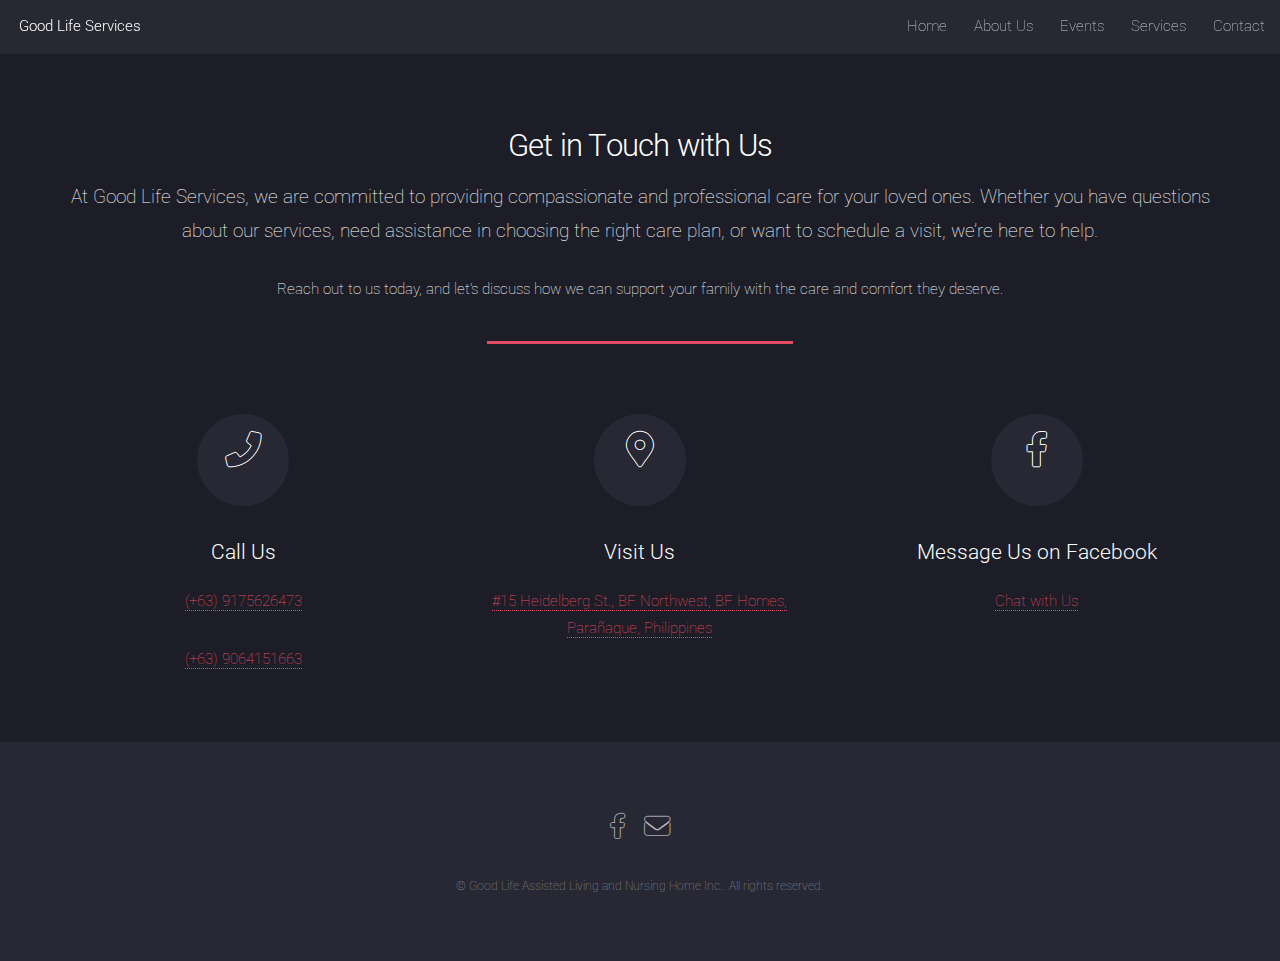
==== contact-us.html @ 555881f6 "Add files via upload" ====
<!DOCTYPE HTML>

<html>
	<head>
		<title>Good Life Services</title>
		<meta charset="utf-8" />
		<meta name="viewport" content="width=device-width, initial-scale=1, user-scalable=no" />
		<link rel="stylesheet" href="assets/css/main.css" />
		<noscript><link rel="stylesheet" href="assets/css/noscript.css" /></noscript>
	</head>
	<body class="is-preload">
		<div id="page-wrapper">

			<!-- Header -->
				<header id="header">
					<h1 id="logo"><a href="index.html">Good Life Services</a></h1>
					<nav id="nav">
						<ul>
							<li><a href="index.html">Home</a></li>
							<li><a href="about-us.html">About Us</a></li>
							<li><a href="events.html">Events</a></li>
							<li><a href="services.html">Services</a></li>
							<li><a href="contact-us.html">Contact</a></li>
						</ul>
					</nav>
				</header>

			<!-- Main -->
				<div id="main" class="wrapper style1">
					<div class="container">
						<header class="major">
							<h2>Get in Touch with Us</h2>
							<p>At Good Life Services, we are committed to providing compassionate and professional care for your loved ones. 
								Whether you have questions about our services, need assistance in choosing the right care plan, or want to schedule a visit, we’re here to help.</p>
							<p>Reach out to us today, and let’s discuss how we can support your family with the care and comfort they deserve.</p>
						</header>

						<!-- Content -->
						<div class="box alt">
							<div class="row gtr-uniform" style="text-align: center;">
								<section class="col-4 col-6-medium col-12-xsmall">
									<span class="icon solid alt major fa-phone"></span>
									<h3>Call Us</h3>
									<p><a href="tel:+639175626473">(+63) 9175626473</a></p>
									<p><a href="tel:+639064151663">(+63) 9064151663</a></p>
								</section>
						
								<section class="col-4 col-6-medium col-12-xsmall">
									<span class="icon solid alt major fa-map-marker-alt"></span>
									<h3>Visit Us</h3>
									<p>
										<a href="https://www.google.com/maps/place/15+Heidelberg,+Parañaque,+Metro+Manila/@14.4582154,121.0023064,19.75z/data=!4m6!3m5!1s0x3397ce13c557c933:0xd1080f5c8e64e7ed!8m2!3d14.4581882!4d121.0026833!16s%2Fg%2F11g18zyq3r?entry=ttu&g_ep=EgoyMDI1MDIyNC4wIKXMDSoJLDEwMjExNDUzSAFQAw%3D%3D" target="_blank">
											#15 Heidelberg St., BF Northwest, BF Homes, Parañaque, Philippines
										</a>
									</p>
								</section>
						
								<section class="col-4 col-6-medium col-12-xsmall">
									<span class="icon brands alt major fa-facebook-f"></span>
									<h3>Message Us on Facebook</h3>
									<p><a href="https://m.me/goodlife.ehc" target="_blank">Chat with Us</a></p>
								</section>
							</div>
						</div>

					</div>
				</div>		

			<!-- Footer -->
				<footer id="footer">
					<ul class="icons">
						<li><a href="https://web.facebook.com/goodlife.ehc" target="_blank" class="icon brands alt fa-facebook-f">
							<span class="label">Facebook</span>
						</a></li>
						<li><a href="mailto:goodlife.ehc@gmail.com" class="icon solid alt fa-envelope">
							<span class="label">Email</span>
						</a></li>
					</ul>
					<ul class="copyright">
						<li>&copy; Good Life Assisted Living and Nursing Home Inc.. All rights reserved.</li>
					</ul>
				</footer>

		</div>

		<!-- Scripts -->
			<script src="assets/js/jquery.min.js"></script>
			<script src="assets/js/jquery.scrolly.min.js"></script>
			<script src="assets/js/jquery.dropotron.min.js"></script>
			<script src="assets/js/jquery.scrollex.min.js"></script>
			<script src="assets/js/browser.min.js"></script>
			<script src="assets/js/breakpoints.min.js"></script>
			<script src="assets/js/util.js"></script>
			<script src="assets/js/main.js"></script>

	</body>
</html>
---- assets/css/main.css ----
@import url("fontawesome-all.min.css");
@import url("https://fonts.googleapis.com/css?family=Roboto:100,300,100italic,300italic");

html, body, div, span, applet, object,
iframe, h1, h2, h3, h4, h5, h6, p, blockquote,
pre, a, abbr, acronym, address, big, cite,
code, del, dfn, em, img, ins, kbd, q, s, samp,
small, strike, strong, sub, sup, tt, var, b,
u, i, center, dl, dt, dd, ol, ul, li, fieldset,
form, label, legend, table, caption, tbody,
tfoot, thead, tr, th, td, article, aside,
canvas, details, embed, figure, figcaption,
footer, header, hgroup, menu, nav, output, ruby,
section, summary, time, mark, audio, video {
	margin: 0;
	padding: 0;
	border: 0;
	font-size: 100%;
	font: inherit;
	vertical-align: baseline;}

article, aside, details, figcaption, figure,
footer, header, hgroup, menu, nav, section {
	display: block;}

body {
	line-height: 1;
}

ol, ul {
	list-style: none;
}

blockquote, q {
	quotes: none;
}

	blockquote:before, blockquote:after, q:before, q:after {
		content: '';
		content: none;
	}

table {
	border-collapse: collapse;
	border-spacing: 0;
}

body {
	-webkit-text-size-adjust: none;
}

mark {
	background-color: transparent;
	color: inherit;
}

input::-moz-focus-inner {
	border: 0;
	padding: 0;
}

input, select, textarea {
	-moz-appearance: none;
	-webkit-appearance: none;
	-ms-appearance: none;
	appearance: none;
}

/* Basic */

	html {
		box-sizing: border-box;
	}

	*, *:before, *:after {
		box-sizing: inherit;
	}

	html, body {
		background: #1c1d26;
	}

	body.is-preload *, body.is-preload *:before, body.is-preload *:after {
		-moz-animation: none !important;
		-webkit-animation: none !important;
		-ms-animation: none !important;
		animation: none !important;
		-moz-transition: none !important;
		-webkit-transition: none !important;
		-ms-transition: none !important;
		transition: none !important;
	}

	body, input, select, textarea {
		color: rgba(255, 255, 255, 0.75);
		font-family: "Roboto", Helvetica, sans-serif;
		font-size: 15pt;
		font-weight: 100;
		line-height: 1.75em;
	}

	a {
		-moz-transition: border-color 0.2s ease-in-out, color 0.2s ease-in-out;
		-webkit-transition: border-color 0.2s ease-in-out, color 0.2s ease-in-out;
		-ms-transition: border-color 0.2s ease-in-out, color 0.2s ease-in-out;
		transition: border-color 0.2s ease-in-out, color 0.2s ease-in-out;
		border-bottom: dotted 1px;
		color: #e44c65;
		text-decoration: none;
	}

		a:hover {
			color: #e44c65 !important;
			border-bottom-color: transparent;
		}

	strong, b {
		color: #ffffff;
		font-weight: 300;
	}

	em, i {
		font-style: italic;
	}

	p {
		margin: 0 0 2em 0;
	}

	h1, h2, h3, h4, h5, h6 {
		color: #ffffff;
		font-weight: 300;
		line-height: 1em;
		margin: 0 0 1em 0;
	}

		h1 a, h2 a, h3 a, h4 a, h5 a, h6 a {
			color: inherit;
			border: 0;
		}

	h2 {
		font-size: 2em;
		line-height: 1.5em;
		letter-spacing: -0.025em;
	}

	h3 {
		font-size: 1.35em;
		line-height: 1.5em;
	}

	h4 {
		font-size: 1.1em;
		line-height: 1.5em;
	}

	h5 {
		font-size: 0.9em;
		line-height: 1.5em;
	}

	h6 {
		font-size: 0.7em;
		line-height: 1.5em;
	}

	sub {
		font-size: 0.8em;
		position: relative;
		top: 0.5em;
	}

	sup {
		font-size: 0.8em;
		position: relative;
		top: -0.5em;
	}

	hr {
		border: 0;
		border-bottom: solid 1px rgba(255, 255, 255, 0.3);
		margin: 3em 0;
	}

		hr.major {
			margin: 4em 0;
		}

	blockquote {
		border-left: solid 4px rgba(255, 255, 255, 0.3);
		font-style: italic;
		margin: 0 0 2em 0;
		padding: 0.5em 0 0.5em 2em;
	}

	code {
		background: rgba(255, 255, 255, 0.075);
		border-radius: 4px;
		font-family: "Courier New", monospace;
		font-size: 0.9em;
		margin: 0 0.25em;
		padding: 0.25em 0.65em;
	}

	pre {
		-webkit-overflow-scrolling: touch;
		font-family: "Courier New", monospace;
		font-size: 0.9em;
		margin: 0 0 2em 0;
	}

		pre code {
			display: block;
			line-height: 1.75em;
			padding: 1em 1.5em;
			overflow-x: auto;
		}

	.align-left {
		text-align: left;
	}

	.align-center {
		text-align: center;
	}

	.align-right {
		text-align: right;
	}

/* Loader */

	@-moz-keyframes spinner-show {
		0% {
			opacity: 0;
		}

		100% {
			opacity: 1;
		}
	}

	@-webkit-keyframes spinner-show {
		0% {
			opacity: 0;
		}

		100% {
			opacity: 1;
		}
	}

	@-ms-keyframes spinner-show {
		0% {
			opacity: 0;
		}

		100% {
			opacity: 1;
		}
	}

	@keyframes spinner-show {
		0% {
			opacity: 0;
		}

		100% {
			opacity: 1;
		}
	}

	@-moz-keyframes spinner-hide {
		0% {
			color: rgba(255, 255, 255, 0.15);
			z-index: 100001;
			-moz-transform: scale(1) rotate(0deg);
			-webkit-transform: scale(1) rotate(0deg);
			-ms-transform: scale(1) rotate(0deg);
			transform: scale(1) rotate(0deg);
		}

		99% {
			color: #1c1d26;
			z-index: 100001;
			-moz-transform: scale(0.5) rotate(360deg);
			-webkit-transform: scale(0.5) rotate(360deg);
			-ms-transform: scale(0.5) rotate(360deg);
			transform: scale(0.5) rotate(360deg);
		}

		100% {
			color: #1c1d26;
			z-index: -1;
			-moz-transform: scale(0.5) rotate(360deg);
			-webkit-transform: scale(0.5) rotate(360deg);
			-ms-transform: scale(0.5) rotate(360deg);
			transform: scale(0.5) rotate(360deg);
		}
	}

	@-webkit-keyframes spinner-hide {
		0% {
			color: rgba(255, 255, 255, 0.15);
			z-index: 100001;
			-moz-transform: scale(1) rotate(0deg);
			-webkit-transform: scale(1) rotate(0deg);
			-ms-transform: scale(1) rotate(0deg);
			transform: scale(1) rotate(0deg);
		}

		99% {
			color: #1c1d26;
			z-index: 100001;
			-moz-transform: scale(0.5) rotate(360deg);
			-webkit-transform: scale(0.5) rotate(360deg);
			-ms-transform: scale(0.5) rotate(360deg);
			transform: scale(0.5) rotate(360deg);
		}

		100% {
			color: #1c1d26;
			z-index: -1;
			-moz-transform: scale(0.5) rotate(360deg);
			-webkit-transform: scale(0.5) rotate(360deg);
			-ms-transform: scale(0.5) rotate(360deg);
			transform: scale(0.5) rotate(360deg);
		}
	}

	@-ms-keyframes spinner-hide {
		0% {
			color: rgba(255, 255, 255, 0.15);
			z-index: 100001;
			-moz-transform: scale(1) rotate(0deg);
			-webkit-transform: scale(1) rotate(0deg);
			-ms-transform: scale(1) rotate(0deg);
			transform: scale(1) rotate(0deg);
		}

		99% {
			color: #1c1d26;
			z-index: 100001;
			-moz-transform: scale(0.5) rotate(360deg);
			-webkit-transform: scale(0.5) rotate(360deg);
			-ms-transform: scale(0.5) rotate(360deg);
			transform: scale(0.5) rotate(360deg);
		}

		100% {
			color: #1c1d26;
			z-index: -1;
			-moz-transform: scale(0.5) rotate(360deg);
			-webkit-transform: scale(0.5) rotate(360deg);
			-ms-transform: scale(0.5) rotate(360deg);
			transform: scale(0.5) rotate(360deg);
		}
	}

	@keyframes spinner-hide {
		0% {
			color: rgba(255, 255, 255, 0.15);
			z-index: 100001;
			-moz-transform: scale(1) rotate(0deg);
			-webkit-transform: scale(1) rotate(0deg);
			-ms-transform: scale(1) rotate(0deg);
			transform: scale(1) rotate(0deg);
		}

		99% {
			color: #1c1d26;
			z-index: 100001;
			-moz-transform: scale(0.5) rotate(360deg);
			-webkit-transform: scale(0.5) rotate(360deg);
			-ms-transform: scale(0.5) rotate(360deg);
			transform: scale(0.5) rotate(360deg);
		}

		100% {
			color: #1c1d26;
			z-index: -1;
			-moz-transform: scale(0.5) rotate(360deg);
			-webkit-transform: scale(0.5) rotate(360deg);
			-ms-transform: scale(0.5) rotate(360deg);
			transform: scale(0.5) rotate(360deg);
		}
	}

	@-moz-keyframes spinner-rotate {
		0% {
			-moz-transform: scale(1) rotate(0deg);
			-webkit-transform: scale(1) rotate(0deg);
			-ms-transform: scale(1) rotate(0deg);
			transform: scale(1) rotate(0deg);
		}

		100% {
			-moz-transform: scale(1) rotate(360deg);
			-webkit-transform: scale(1) rotate(360deg);
			-ms-transform: scale(1) rotate(360deg);
			transform: scale(1) rotate(360deg);
		}
	}

	@-webkit-keyframes spinner-rotate {
		0% {
			-moz-transform: scale(1) rotate(0deg);
			-webkit-transform: scale(1) rotate(0deg);
			-ms-transform: scale(1) rotate(0deg);
			transform: scale(1) rotate(0deg);
		}

		100% {
			-moz-transform: scale(1) rotate(360deg);
			-webkit-transform: scale(1) rotate(360deg);
			-ms-transform: scale(1) rotate(360deg);
			transform: scale(1) rotate(360deg);
		}
	}

	@-ms-keyframes spinner-rotate {
		0% {
			-moz-transform: scale(1) rotate(0deg);
			-webkit-transform: scale(1) rotate(0deg);
			-ms-transform: scale(1) rotate(0deg);
			transform: scale(1) rotate(0deg);
		}

		100% {
			-moz-transform: scale(1) rotate(360deg);
			-webkit-transform: scale(1) rotate(360deg);
			-ms-transform: scale(1) rotate(360deg);
			transform: scale(1) rotate(360deg);
		}
	}

	@keyframes spinner-rotate {
		0% {
			-moz-transform: scale(1) rotate(0deg);
			-webkit-transform: scale(1) rotate(0deg);
			-ms-transform: scale(1) rotate(0deg);
			transform: scale(1) rotate(0deg);
		}

		100% {
			-moz-transform: scale(1) rotate(360deg);
			-webkit-transform: scale(1) rotate(360deg);
			-ms-transform: scale(1) rotate(360deg);
			transform: scale(1) rotate(360deg);
		}
	}

	@-moz-keyframes overlay-hide {
		0% {
			opacity: 1;
			z-index: 100000;
		}

		15% {
			opacity: 1;
			z-index: 100000;
		}

		99% {
			opacity: 0;
			z-index: 100000;
		}

		100% {
			opacity: 0;
			z-index: -1;
		}
	}

	@-webkit-keyframes overlay-hide {
		0% {
			opacity: 1;
			z-index: 100000;
		}

		15% {
			opacity: 1;
			z-index: 100000;
		}

		99% {
			opacity: 0;
			z-index: 100000;
		}

		100% {
			opacity: 0;
			z-index: -1;
		}
	}

	@-ms-keyframes overlay-hide {
		0% {
			opacity: 1;
			z-index: 100000;
		}

		15% {
			opacity: 1;
			z-index: 100000;
		}

		99% {
			opacity: 0;
			z-index: 100000;
		}

		100% {
			opacity: 0;
			z-index: -1;
		}
	}

	@keyframes overlay-hide {
		0% {
			opacity: 1;
			z-index: 100000;
		}

		15% {
			opacity: 1;
			z-index: 100000;
		}

		99% {
			opacity: 0;
			z-index: 100000;
		}

		100% {
			opacity: 0;
			z-index: -1;
		}
	}

	body.landing {
		text-decoration: none;
	}

		body.landing:before {
			-moz-osx-font-smoothing: grayscale;
			-webkit-font-smoothing: antialiased;
			display: inline-block;
			font-style: normal;
			font-variant: normal;
			text-rendering: auto;
			line-height: 1;
			text-transform: none !important;
			font-family: 'Font Awesome 5 Free';
			font-weight: 900;
		}

		body.landing:before {
			-moz-animation: spinner-show 1.5s 1 0.25s ease forwards, spinner-hide 0.25s ease-in-out forwards !important;
			-webkit-animation: spinner-show 1.5s 1 0.25s ease forwards, spinner-hide 0.25s ease-in-out forwards !important;
			-ms-animation: spinner-show 1.5s 1 0.25s ease forwards, spinner-hide 0.25s ease-in-out forwards !important;
			animation: spinner-show 1.5s 1 0.25s ease forwards, spinner-hide 0.25s ease-in-out forwards !important;
			-moz-transform-origin: 50% 50%;
			-webkit-transform-origin: 50% 50%;
			-ms-transform-origin: 50% 50%;
			transform-origin: 50% 50%;
			color: rgba(255, 255, 255, 0.15);
			content: '\f1ce';
			cursor: default;
			display: block;
			font-size: 2em;
			height: 2em;
			left: 50%;
			line-height: 2em;
			margin: -1em 0 0 -1em;
			opacity: 0;
			position: fixed;
			text-align: center;
			top: 50%;
			width: 2em;
			z-index: -1;
		}

		body.landing:after {
			-moz-animation: overlay-hide 1.5s ease-in forwards !important;
			-webkit-animation: overlay-hide 1.5s ease-in forwards !important;
			-ms-animation: overlay-hide 1.5s ease-in forwards !important;
			animation: overlay-hide 1.5s ease-in forwards !important;
			background: #1c1d26;
			content: '';
			display: block;
			height: 100%;
			left: 0;
			opacity: 0;
			position: fixed;
			top: 0;
			width: 100%;
			z-index: -1;
		}

		body.landing.is-preload:before {
			-moz-animation: spinner-show 1.5s 1 0.25s ease forwards, spinner-rotate 0.75s infinite linear !important;
			-webkit-animation: spinner-show 1.5s 1 0.25s ease forwards, spinner-rotate 0.75s infinite linear !important;
			-ms-animation: spinner-show 1.5s 1 0.25s ease forwards, spinner-rotate 0.75s infinite linear !important;
			animation: spinner-show 1.5s 1 0.25s ease forwards, spinner-rotate 0.75s infinite linear !important;
			z-index: 100001;
		}

		body.landing.is-preload:after {
			-moz-animation: none !important;
			-webkit-animation: none !important;
			-ms-animation: none !important;
			animation: none !important;
			opacity: 1;
			z-index: 100000;
		}

	@media (-webkit-min-device-pixel-ratio: 2) {

		body.landing:before {
			line-height: 2.025em;
		}

	}

/* Container */

	.container {
		margin: 0 auto;
		max-width: calc(100% - 4em);
		width: 70em;
	}

		.container.xsmall {
			width: 17.5em;
		}

		.container.small {
			width: 35em;
		}

		.container.medium {
			width: 52.5em;
		}

		.container.large {
			width: 87.5em;
		}

		.container.xlarge {
			width: 105em;
		}

		.container.max {
			width: 100%;
		}

		@media screen and (max-width: 1280px) {

			.container {
				width: 90%;
				max-width: 100%;
			}

		}

		@media screen and (max-width: 980px) {

			.container {
				width: 100% !important;
			}

		}

/* Row */

	.row {
		display: flex;
		flex-wrap: wrap;
		box-sizing: border-box;
		align-items: stretch;
	}

		.row > * {
			box-sizing: border-box;
		}

		.row.gtr-uniform > * > :last-child {
			margin-bottom: 0;
		}

		.row.aln-left {
			justify-content: flex-start;
		}

		.row.aln-center {
			justify-content: center;
		}

		.row.aln-right {
			justify-content: flex-end;
		}

		.row.aln-top {
			align-items: flex-start;
		}

		.row.aln-middle {
			align-items: center;
		}

		.row.aln-bottom {
			align-items: flex-end;
		}

		.row > .imp {
			order: -1;
		}

		.row > .col-1 {
			width: 8.33333%;
		}

		.row > .off-1 {
			margin-left: 8.33333%;
		}

		.row > .col-2 {
			width: 16.66667%;
		}

		.row > .off-2 {
			margin-left: 16.66667%;
		}

		.row > .col-3 {
			width: 25%;
		}

		.row > .off-3 {
			margin-left: 25%;
		}

		.row > .col-4 {
			width: 33.33333%;
		}

		.row > .off-4 {
			margin-left: 33.33333%;
		}

		.row > .col-5 {
			width: 41.66667%;
		}

		.row > .off-5 {
			margin-left: 41.66667%;
		}

		.row > .col-6 {
			width: 50%;
		}

		.row > .off-6 {
			margin-left: 50%;
		}

		.row > .col-7 {
			width: 58.33333%;
		}

		.row > .off-7 {
			margin-left: 58.33333%;
		}

		.row > .col-8 {
			width: 66.66667%;
		}

		.row > .off-8 {
			margin-left: 66.66667%;
		}

		.row > .col-9 {
			width: 75%;
		}

		.row > .off-9 {
			margin-left: 75%;
		}

		.row > .col-10 {
			width: 83.33333%;
		}

		.row > .off-10 {
			margin-left: 83.33333%;
		}

		.row > .col-11 {
			width: 91.66667%;
		}

		.row > .off-11 {
			margin-left: 91.66667%;
		}

		.row > .col-12 {
			width: 100%;
		}

		.row > .off-12 {
			margin-left: 100%;
		}

		.row.gtr-0 {
			margin-top: 0;
			margin-left: 0em;
		}

			.row.gtr-0 > * {
				padding: 0 0 0 0em;
			}

			.row.gtr-0.gtr-uniform {
				margin-top: 0em;
			}

				.row.gtr-0.gtr-uniform > * {
					padding-top: 0em;
				}

		.row.gtr-25 {
			margin-top: 0;
			margin-left: -0.625em;
		}

			.row.gtr-25 > * {
				padding: 0 0 0 0.625em;
			}

			.row.gtr-25.gtr-uniform {
				margin-top: -0.625em;
			}

				.row.gtr-25.gtr-uniform > * {
					padding-top: 0.625em;
				}

		.row.gtr-50 {
			margin-top: 0;
			margin-left: -1.25em;
		}

			.row.gtr-50 > * {
				padding: 0 0 0 1.25em;
			}

			.row.gtr-50.gtr-uniform {
				margin-top: -1.25em;
			}

				.row.gtr-50.gtr-uniform > * {
					padding-top: 1.25em;
				}

		.row {
			margin-top: 0;
			margin-left: -2.5em;
		}

			.row > * {
				padding: 0 0 0 2.5em;
			}

			.row.gtr-uniform {
				margin-top: -2.5em;
			}

				.row.gtr-uniform > * {
					padding-top: 2.5em;
				}

		.row.gtr-150 {
			margin-top: 0;
			margin-left: -3.75em;
		}

			.row.gtr-150 > * {
				padding: 0 0 0 3.75em;
			}

			.row.gtr-150.gtr-uniform {
				margin-top: -3.75em;
			}

				.row.gtr-150.gtr-uniform > * {
					padding-top: 3.75em;
				}

		.row.gtr-200 {
			margin-top: 0;
			margin-left: -5em;
		}

			.row.gtr-200 > * {
				padding: 0 0 0 5em;
			}

			.row.gtr-200.gtr-uniform {
				margin-top: -5em;
			}

				.row.gtr-200.gtr-uniform > * {
					padding-top: 5em;
				}

		@media screen and (max-width: 1680px) {

			.row {
				display: flex;
				flex-wrap: wrap;
				box-sizing: border-box;
				align-items: stretch;
			}

				.row > * {
					box-sizing: border-box;
				}

				.row.gtr-uniform > * > :last-child {
					margin-bottom: 0;
				}

				.row.aln-left {
					justify-content: flex-start;
				}

				.row.aln-center {
					justify-content: center;
				}

				.row.aln-right {
					justify-content: flex-end;
				}

				.row.aln-top {
					align-items: flex-start;
				}

				.row.aln-middle {
					align-items: center;
				}

				.row.aln-bottom {
					align-items: flex-end;
				}

				.row > .imp-xlarge {
					order: -1;
				}

				.row > .col-1-xlarge {
					width: 8.33333%;
				}

				.row > .off-1-xlarge {
					margin-left: 8.33333%;
				}

				.row > .col-2-xlarge {
					width: 16.66667%;
				}

				.row > .off-2-xlarge {
					margin-left: 16.66667%;
				}

				.row > .col-3-xlarge {
					width: 25%;
				}

				.row > .off-3-xlarge {
					margin-left: 25%;
				}

				.row > .col-4-xlarge {
					width: 33.33333%;
				}

				.row > .off-4-xlarge {
					margin-left: 33.33333%;
				}

				.row > .col-5-xlarge {
					width: 41.66667%;
				}

				.row > .off-5-xlarge {
					margin-left: 41.66667%;
				}

				.row > .col-6-xlarge {
					width: 50%;
				}

				.row > .off-6-xlarge {
					margin-left: 50%;
				}

				.row > .col-7-xlarge {
					width: 58.33333%;
				}

				.row > .off-7-xlarge {
					margin-left: 58.33333%;
				}

				.row > .col-8-xlarge {
					width: 66.66667%;
				}

				.row > .off-8-xlarge {
					margin-left: 66.66667%;
				}

				.row > .col-9-xlarge {
					width: 75%;
				}

				.row > .off-9-xlarge {
					margin-left: 75%;
				}

				.row > .col-10-xlarge {
					width: 83.33333%;
				}

				.row > .off-10-xlarge {
					margin-left: 83.33333%;
				}

				.row > .col-11-xlarge {
					width: 91.66667%;
				}

				.row > .off-11-xlarge {
					margin-left: 91.66667%;
				}

				.row > .col-12-xlarge {
					width: 100%;
				}

				.row > .off-12-xlarge {
					margin-left: 100%;
				}

				.row.gtr-0 {
					margin-top: 0;
					margin-left: 0em;
				}

					.row.gtr-0 > * {
						padding: 0 0 0 0em;
					}

					.row.gtr-0.gtr-uniform {
						margin-top: 0em;
					}

						.row.gtr-0.gtr-uniform > * {
							padding-top: 0em;
						}

				.row.gtr-25 {
					margin-top: 0;
					margin-left: -0.625em;
				}

					.row.gtr-25 > * {
						padding: 0 0 0 0.625em;
					}

					.row.gtr-25.gtr-uniform {
						margin-top: -0.625em;
					}

						.row.gtr-25.gtr-uniform > * {
							padding-top: 0.625em;
						}

				.row.gtr-50 {
					margin-top: 0;
					margin-left: -1.25em;
				}

					.row.gtr-50 > * {
						padding: 0 0 0 1.25em;
					}

					.row.gtr-50.gtr-uniform {
						margin-top: -1.25em;
					}

						.row.gtr-50.gtr-uniform > * {
							padding-top: 1.25em;
						}

				.row {
					margin-top: 0;
					margin-left: -2.5em;
				}

					.row > * {
						padding: 0 0 0 2.5em;
					}

					.row.gtr-uniform {
						margin-top: -2.5em;
					}

						.row.gtr-uniform > * {
							padding-top: 2.5em;
						}

				.row.gtr-150 {
					margin-top: 0;
					margin-left: -3.75em;
				}

					.row.gtr-150 > * {
						padding: 0 0 0 3.75em;
					}

					.row.gtr-150.gtr-uniform {
						margin-top: -3.75em;
					}

						.row.gtr-150.gtr-uniform > * {
							padding-top: 3.75em;
						}

				.row.gtr-200 {
					margin-top: 0;
					margin-left: -5em;
				}

					.row.gtr-200 > * {
						padding: 0 0 0 5em;
					}

					.row.gtr-200.gtr-uniform {
						margin-top: -5em;
					}

						.row.gtr-200.gtr-uniform > * {
							padding-top: 5em;
						}

		}

		@media screen and (max-width: 1280px) {

			.row {
				display: flex;
				flex-wrap: wrap;
				box-sizing: border-box;
				align-items: stretch;
			}

				.row > * {
					box-sizing: border-box;
				}

				.row.gtr-uniform > * > :last-child {
					margin-bottom: 0;
				}

				.row.aln-left {
					justify-content: flex-start;
				}

				.row.aln-center {
					justify-content: center;
				}

				.row.aln-right {
					justify-content: flex-end;
				}

				.row.aln-top {
					align-items: flex-start;
				}

				.row.aln-middle {
					align-items: center;
				}

				.row.aln-bottom {
					align-items: flex-end;
				}

				.row > .imp-large {
					order: -1;
				}

				.row > .col-1-large {
					width: 8.33333%;
				}

				.row > .off-1-large {
					margin-left: 8.33333%;
				}

				.row > .col-2-large {
					width: 16.66667%;
				}

				.row > .off-2-large {
					margin-left: 16.66667%;
				}

				.row > .col-3-large {
					width: 25%;
				}

				.row > .off-3-large {
					margin-left: 25%;
				}

				.row > .col-4-large {
					width: 33.33333%;
				}

				.row > .off-4-large {
					margin-left: 33.33333%;
				}

				.row > .col-5-large {
					width: 41.66667%;
				}

				.row > .off-5-large {
					margin-left: 41.66667%;
				}

				.row > .col-6-large {
					width: 50%;
				}

				.row > .off-6-large {
					margin-left: 50%;
				}

				.row > .col-7-large {
					width: 58.33333%;
				}

				.row > .off-7-large {
					margin-left: 58.33333%;
				}

				.row > .col-8-large {
					width: 66.66667%;
				}

				.row > .off-8-large {
					margin-left: 66.66667%;
				}

				.row > .col-9-large {
					width: 75%;
				}

				.row > .off-9-large {
					margin-left: 75%;
				}

				.row > .col-10-large {
					width: 83.33333%;
				}

				.row > .off-10-large {
					margin-left: 83.33333%;
				}

				.row > .col-11-large {
					width: 91.66667%;
				}

				.row > .off-11-large {
					margin-left: 91.66667%;
				}

				.row > .col-12-large {
					width: 100%;
				}

				.row > .off-12-large {
					margin-left: 100%;
				}

				.row.gtr-0 {
					margin-top: 0;
					margin-left: 0em;
				}

					.row.gtr-0 > * {
						padding: 0 0 0 0em;
					}

					.row.gtr-0.gtr-uniform {
						margin-top: 0em;
					}

						.row.gtr-0.gtr-uniform > * {
							padding-top: 0em;
						}

				.row.gtr-25 {
					margin-top: 0;
					margin-left: -0.625em;
				}

					.row.gtr-25 > * {
						padding: 0 0 0 0.625em;
					}

					.row.gtr-25.gtr-uniform {
						margin-top: -0.625em;
					}

						.row.gtr-25.gtr-uniform > * {
							padding-top: 0.625em;
						}

				.row.gtr-50 {
					margin-top: 0;
					margin-left: -1.25em;
				}

					.row.gtr-50 > * {
						padding: 0 0 0 1.25em;
					}

					.row.gtr-50.gtr-uniform {
						margin-top: -1.25em;
					}

						.row.gtr-50.gtr-uniform > * {
							padding-top: 1.25em;
						}

				.row {
					margin-top: 0;
					margin-left: -2.5em;
				}

					.row > * {
						padding: 0 0 0 2.5em;
					}

					.row.gtr-uniform {
						margin-top: -2.5em;
					}

						.row.gtr-uniform > * {
							padding-top: 2.5em;
						}

				.row.gtr-150 {
					margin-top: 0;
					margin-left: -3.75em;
				}

					.row.gtr-150 > * {
						padding: 0 0 0 3.75em;
					}

					.row.gtr-150.gtr-uniform {
						margin-top: -3.75em;
					}

						.row.gtr-150.gtr-uniform > * {
							padding-top: 3.75em;
						}

				.row.gtr-200 {
					margin-top: 0;
					margin-left: -5em;
				}

					.row.gtr-200 > * {
						padding: 0 0 0 5em;
					}

					.row.gtr-200.gtr-uniform {
						margin-top: -5em;
					}

						.row.gtr-200.gtr-uniform > * {
							padding-top: 5em;
						}

		}

		@media screen and (max-width: 980px) {

			.row {
				display: flex;
				flex-wrap: wrap;
				box-sizing: border-box;
				align-items: stretch;
			}

				.row > * {
					box-sizing: border-box;
				}

				.row.gtr-uniform > * > :last-child {
					margin-bottom: 0;
				}

				.row.aln-left {
					justify-content: flex-start;
				}

				.row.aln-center {
					justify-content: center;
				}

				.row.aln-right {
					justify-content: flex-end;
				}

				.row.aln-top {
					align-items: flex-start;
				}

				.row.aln-middle {
					align-items: center;
				}

				.row.aln-bottom {
					align-items: flex-end;
				}

				.row > .imp-medium {
					order: -1;
				}

				.row > .col-1-medium {
					width: 8.33333%;
				}

				.row > .off-1-medium {
					margin-left: 8.33333%;
				}

				.row > .col-2-medium {
					width: 16.66667%;
				}

				.row > .off-2-medium {
					margin-left: 16.66667%;
				}

				.row > .col-3-medium {
					width: 25%;
				}

				.row > .off-3-medium {
					margin-left: 25%;
				}

				.row > .col-4-medium {
					width: 33.33333%;
				}

				.row > .off-4-medium {
					margin-left: 33.33333%;
				}

				.row > .col-5-medium {
					width: 41.66667%;
				}

				.row > .off-5-medium {
					margin-left: 41.66667%;
				}

				.row > .col-6-medium {
					width: 50%;
				}

				.row > .off-6-medium {
					margin-left: 50%;
				}

				.row > .col-7-medium {
					width: 58.33333%;
				}

				.row > .off-7-medium {
					margin-left: 58.33333%;
				}

				.row > .col-8-medium {
					width: 66.66667%;
				}

				.row > .off-8-medium {
					margin-left: 66.66667%;
				}

				.row > .col-9-medium {
					width: 75%;
				}

				.row > .off-9-medium {
					margin-left: 75%;
				}

				.row > .col-10-medium {
					width: 83.33333%;
				}

				.row > .off-10-medium {
					margin-left: 83.33333%;
				}

				.row > .col-11-medium {
					width: 91.66667%;
				}

				.row > .off-11-medium {
					margin-left: 91.66667%;
				}

				.row > .col-12-medium {
					width: 100%;
				}

				.row > .off-12-medium {
					margin-left: 100%;
				}

				.row.gtr-0 {
					margin-top: 0;
					margin-left: 0em;
				}

					.row.gtr-0 > * {
						padding: 0 0 0 0em;
					}

					.row.gtr-0.gtr-uniform {
						margin-top: 0em;
					}

						.row.gtr-0.gtr-uniform > * {
							padding-top: 0em;
						}

				.row.gtr-25 {
					margin-top: 0;
					margin-left: -0.625em;
				}

					.row.gtr-25 > * {
						padding: 0 0 0 0.625em;
					}

					.row.gtr-25.gtr-uniform {
						margin-top: -0.625em;
					}

						.row.gtr-25.gtr-uniform > * {
							padding-top: 0.625em;
						}

				.row.gtr-50 {
					margin-top: 0;
					margin-left: -1.25em;
				}

					.row.gtr-50 > * {
						padding: 0 0 0 1.25em;
					}

					.row.gtr-50.gtr-uniform {
						margin-top: -1.25em;
					}

						.row.gtr-50.gtr-uniform > * {
							padding-top: 1.25em;
						}

				.row {
					margin-top: 0;
					margin-left: -2.5em;
				}

					.row > * {
						padding: 0 0 0 2.5em;
					}

					.row.gtr-uniform {
						margin-top: -2.5em;
					}

						.row.gtr-uniform > * {
							padding-top: 2.5em;
						}

				.row.gtr-150 {
					margin-top: 0;
					margin-left: -3.75em;
				}

					.row.gtr-150 > * {
						padding: 0 0 0 3.75em;
					}

					.row.gtr-150.gtr-uniform {
						margin-top: -3.75em;
					}

						.row.gtr-150.gtr-uniform > * {
							padding-top: 3.75em;
						}

				.row.gtr-200 {
					margin-top: 0;
					margin-left: -5em;
				}

					.row.gtr-200 > * {
						padding: 0 0 0 5em;
					}

					.row.gtr-200.gtr-uniform {
						margin-top: -5em;
					}

						.row.gtr-200.gtr-uniform > * {
							padding-top: 5em;
						}

		}

		@media screen and (max-width: 736px) {

			.row {
				display: flex;
				flex-wrap: wrap;
				box-sizing: border-box;
				align-items: stretch;
			}

				.row > * {
					box-sizing: border-box;
				}

				.row.gtr-uniform > * > :last-child {
					margin-bottom: 0;
				}

				.row.aln-left {
					justify-content: flex-start;
				}

				.row.aln-center {
					justify-content: center;
				}

				.row.aln-right {
					justify-content: flex-end;
				}

				.row.aln-top {
					align-items: flex-start;
				}

				.row.aln-middle {
					align-items: center;
				}

				.row.aln-bottom {
					align-items: flex-end;
				}

				.row > .imp-small {
					order: -1;
				}

				.row > .col-1-small {
					width: 8.33333%;
				}

				.row > .off-1-small {
					margin-left: 8.33333%;
				}

				.row > .col-2-small {
					width: 16.66667%;
				}

				.row > .off-2-small {
					margin-left: 16.66667%;
				}

				.row > .col-3-small {
					width: 25%;
				}

				.row > .off-3-small {
					margin-left: 25%;
				}

				.row > .col-4-small {
					width: 33.33333%;
				}

				.row > .off-4-small {
					margin-left: 33.33333%;
				}

				.row > .col-5-small {
					width: 41.66667%;
				}

				.row > .off-5-small {
					margin-left: 41.66667%;
				}

				.row > .col-6-small {
					width: 50%;
				}

				.row > .off-6-small {
					margin-left: 50%;
				}

				.row > .col-7-small {
					width: 58.33333%;
				}

				.row > .off-7-small {
					margin-left: 58.33333%;
				}

				.row > .col-8-small {
					width: 66.66667%;
				}

				.row > .off-8-small {
					margin-left: 66.66667%;
				}

				.row > .col-9-small {
					width: 75%;
				}

				.row > .off-9-small {
					margin-left: 75%;
				}

				.row > .col-10-small {
					width: 83.33333%;
				}

				.row > .off-10-small {
					margin-left: 83.33333%;
				}

				.row > .col-11-small {
					width: 91.66667%;
				}

				.row > .off-11-small {
					margin-left: 91.66667%;
				}

				.row > .col-12-small {
					width: 100%;
				}

				.row > .off-12-small {
					margin-left: 100%;
				}

				.row.gtr-0 {
					margin-top: 0;
					margin-left: 0em;
				}

					.row.gtr-0 > * {
						padding: 0 0 0 0em;
					}

					.row.gtr-0.gtr-uniform {
						margin-top: 0em;
					}

						.row.gtr-0.gtr-uniform > * {
							padding-top: 0em;
						}

				.row.gtr-25 {
					margin-top: 0;
					margin-left: -0.625em;
				}

					.row.gtr-25 > * {
						padding: 0 0 0 0.625em;
					}

					.row.gtr-25.gtr-uniform {
						margin-top: -0.625em;
					}

						.row.gtr-25.gtr-uniform > * {
							padding-top: 0.625em;
						}

				.row.gtr-50 {
					margin-top: 0;
					margin-left: -1.25em;
				}

					.row.gtr-50 > * {
						padding: 0 0 0 1.25em;
					}

					.row.gtr-50.gtr-uniform {
						margin-top: -1.25em;
					}

						.row.gtr-50.gtr-uniform > * {
							padding-top: 1.25em;
						}

				.row {
					margin-top: 0;
					margin-left: -2.5em;
				}

					.row > * {
						padding: 0 0 0 2.5em;
					}

					.row.gtr-uniform {
						margin-top: -2.5em;
					}

						.row.gtr-uniform > * {
							padding-top: 2.5em;
						}

				.row.gtr-150 {
					margin-top: 0;
					margin-left: -3.75em;
				}

					.row.gtr-150 > * {
						padding: 0 0 0 3.75em;
					}

					.row.gtr-150.gtr-uniform {
						margin-top: -3.75em;
					}

						.row.gtr-150.gtr-uniform > * {
							padding-top: 3.75em;
						}

				.row.gtr-200 {
					margin-top: 0;
					margin-left: -5em;
				}

					.row.gtr-200 > * {
						padding: 0 0 0 5em;
					}

					.row.gtr-200.gtr-uniform {
						margin-top: -5em;
					}

						.row.gtr-200.gtr-uniform > * {
							padding-top: 5em;
						}

		}

		@media screen and (max-width: 480px) {

			.row {
				display: flex;
				flex-wrap: wrap;
				box-sizing: border-box;
				align-items: stretch;
			}

				.row > * {
					box-sizing: border-box;
				}

				.row.gtr-uniform > * > :last-child {
					margin-bottom: 0;
				}

				.row.aln-left {
					justify-content: flex-start;
				}

				.row.aln-center {
					justify-content: center;
				}

				.row.aln-right {
					justify-content: flex-end;
				}

				.row.aln-top {
					align-items: flex-start;
				}

				.row.aln-middle {
					align-items: center;
				}

				.row.aln-bottom {
					align-items: flex-end;
				}

				.row > .imp-xsmall {
					order: -1;
				}

				.row > .col-1-xsmall {
					width: 8.33333%;
				}

				.row > .off-1-xsmall {
					margin-left: 8.33333%;
				}

				.row > .col-2-xsmall {
					width: 16.66667%;
				}

				.row > .off-2-xsmall {
					margin-left: 16.66667%;
				}

				.row > .col-3-xsmall {
					width: 25%;
				}

				.row > .off-3-xsmall {
					margin-left: 25%;
				}

				.row > .col-4-xsmall {
					width: 33.33333%;
				}

				.row > .off-4-xsmall {
					margin-left: 33.33333%;
				}

				.row > .col-5-xsmall {
					width: 41.66667%;
				}

				.row > .off-5-xsmall {
					margin-left: 41.66667%;
				}

				.row > .col-6-xsmall {
					width: 50%;
				}

				.row > .off-6-xsmall {
					margin-left: 50%;
				}

				.row > .col-7-xsmall {
					width: 58.33333%;
				}

				.row > .off-7-xsmall {
					margin-left: 58.33333%;
				}

				.row > .col-8-xsmall {
					width: 66.66667%;
				}

				.row > .off-8-xsmall {
					margin-left: 66.66667%;
				}

				.row > .col-9-xsmall {
					width: 75%;
				}

				.row > .off-9-xsmall {
					margin-left: 75%;
				}

				.row > .col-10-xsmall {
					width: 83.33333%;
				}

				.row > .off-10-xsmall {
					margin-left: 83.33333%;
				}

				.row > .col-11-xsmall {
					width: 91.66667%;
				}

				.row > .off-11-xsmall {
					margin-left: 91.66667%;
				}

				.row > .col-12-xsmall {
					width: 100%;
				}

				.row > .off-12-xsmall {
					margin-left: 100%;
				}

				.row.gtr-0 {
					margin-top: 0;
					margin-left: 0em;
				}

					.row.gtr-0 > * {
						padding: 0 0 0 0em;
					}

					.row.gtr-0.gtr-uniform {
						margin-top: 0em;
					}

						.row.gtr-0.gtr-uniform > * {
							padding-top: 0em;
						}

				.row.gtr-25 {
					margin-top: 0;
					margin-left: -0.625em;
				}

					.row.gtr-25 > * {
						padding: 0 0 0 0.625em;
					}

					.row.gtr-25.gtr-uniform {
						margin-top: -0.625em;
					}

						.row.gtr-25.gtr-uniform > * {
							padding-top: 0.625em;
						}

				.row.gtr-50 {
					margin-top: 0;
					margin-left: -1.25em;
				}

					.row.gtr-50 > * {
						padding: 0 0 0 1.25em;
					}

					.row.gtr-50.gtr-uniform {
						margin-top: -1.25em;
					}

						.row.gtr-50.gtr-uniform > * {
							padding-top: 1.25em;
						}

				.row {
					margin-top: 0;
					margin-left: -2.5em;
				}

					.row > * {
						padding: 0 0 0 2.5em;
					}

					.row.gtr-uniform {
						margin-top: -2.5em;
					}

						.row.gtr-uniform > * {
							padding-top: 2.5em;
						}

				.row.gtr-150 {
					margin-top: 0;
					margin-left: -3.75em;
				}

					.row.gtr-150 > * {
						padding: 0 0 0 3.75em;
					}

					.row.gtr-150.gtr-uniform {
						margin-top: -3.75em;
					}

						.row.gtr-150.gtr-uniform > * {
							padding-top: 3.75em;
						}

				.row.gtr-200 {
					margin-top: 0;
					margin-left: -5em;
				}

					.row.gtr-200 > * {
						padding: 0 0 0 5em;
					}

					.row.gtr-200.gtr-uniform {
						margin-top: -5em;
					}

						.row.gtr-200.gtr-uniform > * {
							padding-top: 5em;
						}

		}

/* Section/Article */

	section.special, article.special {
		text-align: center;
	}

	header p {
		color: #ffffff;
		position: relative;
		margin: 0 0 1.5em 0;
	}

	header h2 + p {
		font-size: 1.25em;
		margin-top: -1em;
		line-height: 1.75em;
	}

	header h3 + p {
		font-size: 1.1em;
		margin-top: -0.8em;
		line-height: 1.75em;
	}

	header h4 + p,
	header h5 + p,
	header h6 + p {
		font-size: 0.9em;
		margin-top: -0.6em;
		line-height: 1.5em;
	}

	header.major {
		margin: 0 0 4em 0;
		position: relative;
		text-align: center;
	}

		header.major:after {
			background: #e44c65;
			content: '';
			display: inline-block;
			height: 0.2em;
			max-width: 20em;
			width: 75%;
		}

	footer.major {
		margin: 4em 0 0 0;
	}

/* Form */

	form {
		margin: 0 0 2em 0;
	}

		form.cta {
			max-width: 35em;
			margin-left: auto;
			margin-right: auto;
		}

	label {
		color: #ffffff;
		display: block;
		font-size: 0.9em;
		font-weight: 300;
		margin: 0 0 1em 0;
	}

	input[type="text"],
	input[type="password"],
	input[type="email"],
	select,
	textarea {
		-moz-appearance: none;
		-webkit-appearance: none;
		-ms-appearance: none;
		appearance: none;
		-moz-transition: border-color 0.2s ease-in-out;
		-webkit-transition: border-color 0.2s ease-in-out;
		-ms-transition: border-color 0.2s ease-in-out;
		transition: border-color 0.2s ease-in-out;
		background: transparent;
		border-radius: 4px;
		border: solid 1px rgba(255, 255, 255, 0.3);
		color: inherit;
		display: block;
		outline: 0;
		padding: 0 1em;
		text-decoration: none;
		width: 100%;
	}

		input[type="text"]:invalid,
		input[type="password"]:invalid,
		input[type="email"]:invalid,
		select:invalid,
		textarea:invalid {
			box-shadow: none;
		}

		input[type="text"]:focus,
		input[type="password"]:focus,
		input[type="email"]:focus,
		select:focus,
		textarea:focus {
			border-color: #e44c65;
		}

	select {
		background-image: url("data:image/svg+xml;charset=utf8,%3Csvg xmlns='http://www.w3.org/2000/svg' width='40' height='40' preserveAspectRatio='none' viewBox='0 0 40 40'%3E%3Cpath d='M9.4,12.3l10.4,10.4l10.4-10.4c0.2-0.2,0.5-0.4,0.9-0.4c0.3,0,0.6,0.1,0.9,0.4l3.3,3.3c0.2,0.2,0.4,0.5,0.4,0.9 c0,0.4-0.1,0.6-0.4,0.9L20.7,31.9c-0.2,0.2-0.5,0.4-0.9,0.4c-0.3,0-0.6-0.1-0.9-0.4L4.3,17.3c-0.2-0.2-0.4-0.5-0.4-0.9 c0-0.4,0.1-0.6,0.4-0.9l3.3-3.3c0.2-0.2,0.5-0.4,0.9-0.4S9.1,12.1,9.4,12.3z' fill='rgba(255, 255, 255, 0.3)' /%3E%3C/svg%3E");
		background-size: 1.25rem;
		background-repeat: no-repeat;
		background-position: calc(100% - 1rem) center;
		height: 3em;
		padding-right: 3em;
		text-overflow: ellipsis;
	}

		select option {
			color: #ffffff;
			background: #1c1d26;
		}

		select:focus::-ms-value {
			background-color: transparent;
		}

		select::-ms-expand {
			display: none;
		}

	input[type="text"],
	input[type="password"],
	input[type="email"],
	select {
		height: 3em;
	}

	textarea {
		padding: 0.75em 1em;
	}

	input[type="checkbox"],
	input[type="radio"] {
		-moz-appearance: none;
		-webkit-appearance: none;
		-ms-appearance: none;
		appearance: none;
		display: block;
		float: left;
		margin-right: -2em;
		opacity: 0;
		width: 1em;
		z-index: -1;
	}

		input[type="checkbox"] + label,
		input[type="radio"] + label {
			text-decoration: none;
			color: rgba(255, 255, 255, 0.75);
			cursor: pointer;
			display: inline-block;
			font-size: 1em;
			font-weight: 100;
			padding-left: 2.55em;
			padding-right: 0.75em;
			position: relative;
		}

			input[type="checkbox"] + label:before,
			input[type="radio"] + label:before {
				-moz-osx-font-smoothing: grayscale;
				-webkit-font-smoothing: antialiased;
				display: inline-block;
				font-style: normal;
				font-variant: normal;
				text-rendering: auto;
				line-height: 1;
				text-transform: none !important;
				font-family: 'Font Awesome 5 Free';
				font-weight: 900;
			}

			input[type="checkbox"] + label:before,
			input[type="radio"] + label:before {
				border-radius: 4px;
				border: solid 1px rgba(255, 255, 255, 0.3);
				content: '';
				display: inline-block;
				font-size: 0.8em;
				height: 2.25em;
				left: 0;
				line-height: 2.25em;
				position: absolute;
				text-align: center;
				top: 0;
				width: 2.25em;
			}

		input[type="checkbox"]:checked + label:before,
		input[type="radio"]:checked + label:before {
			background: rgba(255, 255, 255, 0.25);
			color: #ffffff;
			content: '\f00c';
		}

		input[type="checkbox"]:focus + label:before,
		input[type="radio"]:focus + label:before {
			border-color: #e44c65;
		}

	input[type="checkbox"] + label:before {
		border-radius: 4px;
	}

	input[type="radio"] + label:before {
		border-radius: 100%;
	}

	::-webkit-input-placeholder {
		color: rgba(255, 255, 255, 0.5) !important;
		opacity: 1.0;
	}

	:-moz-placeholder {
		color: rgba(255, 255, 255, 0.5) !important;
		opacity: 1.0;
	}

	::-moz-placeholder {
		color: rgba(255, 255, 255, 0.5) !important;
		opacity: 1.0;
	}

	:-ms-input-placeholder {
		color: rgba(255, 255, 255, 0.5) !important;
		opacity: 1.0;
	}

/* Box */

	.box {
		border-radius: 4px;
		border: solid 1px rgba(255, 255, 255, 0.3);
		margin-bottom: 2em;
		padding: 1.5em;
	}

		.box > :last-child,
		.box > :last-child > :last-child,
		.box > :last-child > :last-child > :last-child {
			margin-bottom: 0;
		}

		.box.alt {
			border: 0;
			border-radius: 0;
			padding: 0;
		}

/* Icon */

	.icon {
		text-decoration: none;
		border-bottom: none;
		position: relative;
	}

		.icon:before {
			-moz-osx-font-smoothing: grayscale;
			-webkit-font-smoothing: antialiased;
			display: inline-block;
			font-style: normal;
			font-variant: normal;
			text-rendering: auto;
			line-height: 1;
			text-transform: none !important;
			font-family: 'Font Awesome 5 Free';
			font-weight: 400;
		}

		.icon > .label {
			display: none;
		}

		.icon:before {
			line-height: inherit;
		}

		.icon.solid:before {
			font-weight: 900 !important;
		}

		.icon.brands:before {
			font-family: 'Font Awesome 5 Brands' !important;
		}

		.icon.alt {
			text-decoration: none;
		}

			.icon.alt:before {
				-moz-osx-font-smoothing: grayscale;
				-webkit-font-smoothing: antialiased;
				display: inline-block;
				font-style: normal;
				font-variant: normal;
				text-rendering: auto;
				line-height: 1;
				text-transform: none !important;
				font-family: 'Font Awesome 5 Free';
				font-weight: 400;
			}

			.icon.alt:before {
				color: #1c1d26 !important;
				text-shadow: 1px 0 0 #ffffff, -1px 0 0 #ffffff, 0 1px 0 #ffffff, 0 -1px 0 #ffffff;
			}

		.icon.major {
			background: #272833;
			border-radius: 100%;
			cursor: default;
			display: inline-block;
			height: 6em;
			line-height: 5.65em;
			margin: 0 0 2em 0;
			text-align: center;
			width: 6em;
		}

			.icon.major:before {
				font-size: 2.25em;
			}

			.icon.major.alt {
				text-decoration: none;
			}

				.icon.major.alt:before {
					-moz-osx-font-smoothing: grayscale;
					-webkit-font-smoothing: antialiased;
					display: inline-block;
					font-style: normal;
					font-variant: normal;
					text-rendering: auto;
					line-height: 1;
					text-transform: none !important;
					font-family: 'Font Awesome 5 Free';
					font-weight: 400;
				}

				.icon.major.alt:before {
					color: #272833 !important;
					text-shadow: 1px 0 0 #ffffff, -1px 0 0 #ffffff, 0 1px 0 #ffffff, 0 -1px 0 #ffffff;
				}

/* Image */

	.image {
		border-radius: 4px;
		border: 0;
		display: inline-block;
		position: relative;
		overflow: hidden;
	}

		.image:before {
			content: '';
			display: block;
			position: absolute;
			left: 0;
			top: 0;
			background-image: url("images/overlay.png");
			width: 100%;
			height: 100%;
			z-index: 1;
		}

		.image img {
			border-radius: 4px;
			display: block;
		}

		.image.left {
			float: left;
			margin: 0 1.5em 1em 0;
			top: 0.25em;
		}

		.image.right {
			float: right;
			margin: 0 0 1em 1.5em;
			top: 0.25em;
		}

		.image.left, .image.right {
			max-width: 40%;
		}

			.image.left img, .image.right img {
				width: 100%;
			}

		.image.fit {
			display: block;
			margin: 0 0 2em 0;
			width: 100%;
		}

			.image.fit img {
				width: 100%;
			}

/* List */

	ol {
		list-style: decimal;
		margin: 0 0 2em 0;
		padding-left: 1.25em;
	}

		ol li {
			padding-left: 0.25em;
		}

	ul {
		list-style: disc;
		margin: 0 0 2em 0;
		padding-left: 1em;
	}

		ul li {
			padding-left: 0.5em;
		}

		ul.alt {
			list-style: none;
			padding-left: 0;
		}

			ul.alt li {
				border-top: solid 1px rgba(255, 255, 255, 0.3);
				padding: 0.5em 0;
			}

				ul.alt li:first-child {
					border-top: 0;
					padding-top: 0;
				}

	dl {
		margin: 0 0 2em 0;
	}

/* Icons */

	ul.icons {
		cursor: default;
		list-style: none;
		padding-left: 0;
	}

		ul.icons li {
			display: inline-block;
			height: 2.5em;
			line-height: 2.5em;
			padding: 0 0.5em;
		}

			ul.icons li .icon {
				font-size: 0.8em;
			}

				ul.icons li .icon:before {
					font-size: 2em;
				}

/* Actions */

	ul.actions {
		display: -moz-flex;
		display: -webkit-flex;
		display: -ms-flex;
		display: flex;
		cursor: default;
		list-style: none;
		margin-left: -1em;
		padding-left: 0;
	}

		ul.actions li {
			padding: 0 0 0 1em;
			vertical-align: middle;
		}

		ul.actions.special {
			-moz-justify-content: center;
			-webkit-justify-content: center;
			-ms-justify-content: center;
			justify-content: center;
			width: 100%;
			margin-left: 0;
		}

			ul.actions.special li:first-child {
				padding-left: 0;
			}

		ul.actions.stacked {
			-moz-flex-direction: column;
			-webkit-flex-direction: column;
			-ms-flex-direction: column;
			flex-direction: column;
			margin-left: 0;
		}

			ul.actions.stacked li {
				padding: 1.3em 0 0 0;
			}

				ul.actions.stacked li:first-child {
					padding-top: 0;
				}

		ul.actions.fit {
			width: calc(100% + 1em);
		}

			ul.actions.fit li {
				-moz-flex-grow: 1;
				-webkit-flex-grow: 1;
				-ms-flex-grow: 1;
				flex-grow: 1;
				-moz-flex-shrink: 1;
				-webkit-flex-shrink: 1;
				-ms-flex-shrink: 1;
				flex-shrink: 1;
				width: 100%;
			}

				ul.actions.fit li > * {
					width: 100%;
				}

			ul.actions.fit.stacked {
				width: 100%;
			}

		@media screen and (max-width: 480px) {

			ul.actions:not(.fixed) {
				-moz-flex-direction: column;
				-webkit-flex-direction: column;
				-ms-flex-direction: column;
				flex-direction: column;
				margin-left: 0;
				width: 100% !important;
			}

				ul.actions:not(.fixed) li {
					-moz-flex-grow: 1;
					-webkit-flex-grow: 1;
					-ms-flex-grow: 1;
					flex-grow: 1;
					-moz-flex-shrink: 1;
					-webkit-flex-shrink: 1;
					-ms-flex-shrink: 1;
					flex-shrink: 1;
					padding: 1em 0 0 0;
					text-align: center;
					width: 100%;
				}

					ul.actions:not(.fixed) li > * {
						width: 100%;
					}

					ul.actions:not(.fixed) li:first-child {
						padding-top: 0;
					}

					ul.actions:not(.fixed) li input[type="submit"],
					ul.actions:not(.fixed) li input[type="reset"],
					ul.actions:not(.fixed) li input[type="button"],
					ul.actions:not(.fixed) li button,
					ul.actions:not(.fixed) li .button {
						width: 100%;
					}

						ul.actions:not(.fixed) li input[type="submit"].icon:before,
						ul.actions:not(.fixed) li input[type="reset"].icon:before,
						ul.actions:not(.fixed) li input[type="button"].icon:before,
						ul.actions:not(.fixed) li button.icon:before,
						ul.actions:not(.fixed) li .button.icon:before {
							margin-left: -0.5em;
						}

		}

/* Table */

	.table-wrapper {
		-webkit-overflow-scrolling: touch;
		overflow-x: auto;
	}

	table {
		margin: 0 0 2em 0;
		width: 100%;
	}

		table tbody tr {
			border: solid 1px rgba(255, 255, 255, 0.3);
			border-left: 0;
			border-right: 0;
		}

			table tbody tr:nth-child(2n + 1) {
				background-color: rgba(255, 255, 255, 0.075);
			}

		table td {
			padding: 0.75em 0.75em;
		}

		table th {
			color: #ffffff;
			font-size: 0.9em;
			font-weight: 300;
			padding: 0 0.75em 0.75em 0.75em;
			text-align: left;
		}

		table thead {
			border-bottom: solid 1px rgba(255, 255, 255, 0.3);
		}

		table tfoot {
			border-top: solid 1px rgba(255, 255, 255, 0.3);
		}

		table.alt {
			border-collapse: separate;
		}

			table.alt tbody tr td {
				border: solid 1px rgba(255, 255, 255, 0.3);
				border-left-width: 0;
				border-top-width: 0;
			}

				table.alt tbody tr td:first-child {
					border-left-width: 1px;
				}

			table.alt tbody tr:first-child td {
				border-top-width: 1px;
			}

			table.alt thead {
				border-bottom: 0;
			}

			table.alt tfoot {
				border-top: 0;
			}

/* Button */

	input[type="submit"],
	input[type="reset"],
	input[type="button"],
	.button {
		-moz-appearance: none;
		-webkit-appearance: none;
		-ms-appearance: none;
		appearance: none;
		-moz-transition: background-color 0.2s ease-in-out, color 0.2s ease-in-out, box-shadow 0.2s ease-in-out;
		-webkit-transition: background-color 0.2s ease-in-out, color 0.2s ease-in-out, box-shadow 0.2s ease-in-out;
		-ms-transition: background-color 0.2s ease-in-out, color 0.2s ease-in-out, box-shadow 0.2s ease-in-out;
		transition: background-color 0.2s ease-in-out, color 0.2s ease-in-out, box-shadow 0.2s ease-in-out;
		background-color: transparent;
		border-radius: 4px;
		border: 0;
		box-shadow: inset 0 0 0 1px rgba(255, 255, 255, 0.3);
		color: #ffffff !important;
		cursor: pointer;
		display: inline-block;
		font-weight: 300;
		height: 3em;
		line-height: 3em;
		padding: 0 2.25em;
		text-align: center;
		text-decoration: none;
		white-space: nowrap;
	}

		input[type="submit"]:hover, input[type="submit"]:active,
		input[type="reset"]:hover,
		input[type="reset"]:active,
		input[type="button"]:hover,
		input[type="button"]:active,
		.button:hover,
		.button:active {
			box-shadow: inset 0 0 0 1px #e44c65;
			color: #e44c65 !important;
		}

		input[type="submit"]:active,
		input[type="reset"]:active,
		input[type="button"]:active,
		.button:active {
			background-color: rgba(228, 76, 101, 0.15);
		}

		input[type="submit"].icon:before,
		input[type="reset"].icon:before,
		input[type="button"].icon:before,
		.button.icon:before {
			margin-right: 0.5em;
		}

		input[type="submit"].fit,
		input[type="reset"].fit,
		input[type="button"].fit,
		.button.fit {
			width: 100%;
		}

		input[type="submit"].small,
		input[type="reset"].small,
		input[type="button"].small,
		.button.small {
			font-size: 0.8em;
		}

		input[type="submit"].large,
		input[type="reset"].large,
		input[type="button"].large,
		.button.large {
			font-size: 1.35em;
		}

		input[type="submit"].primary,
		input[type="reset"].primary,
		input[type="button"].primary,
		.button.primary {
			background-color: #e44c65;
			box-shadow: none;
			color: #ffffff !important;
		}

			input[type="submit"].primary:hover,
			input[type="reset"].primary:hover,
			input[type="button"].primary:hover,
			.button.primary:hover {
				background-color: #e76278;
			}

			input[type="submit"].primary:active,
			input[type="reset"].primary:active,
			input[type="button"].primary:active,
			.button.primary:active {
				background-color: #e13652;
			}

		input[type="submit"].disabled, input[type="submit"]:disabled,
		input[type="reset"].disabled,
		input[type="reset"]:disabled,
		input[type="button"].disabled,
		input[type="button"]:disabled,
		.button.disabled,
		.button:disabled {
			background-color: rgba(255, 255, 255, 0.3) !important;
			box-shadow: none !important;
			color: #ffffff !important;
			cursor: default;
			opacity: 0.25;
		}

/* Goto Next */

	.goto-next {
		border: 0;
		bottom: 0;
		display: block;
		height: 5em;
		left: 50%;
		margin: 0 0 0 -5em;
		overflow: hidden;
		position: absolute;
		text-indent: 10em;
		white-space: nowrap;
		width: 10em;
		z-index: 1;
	}

		.goto-next:before {
			background-image: url("images/arrow.svg");
			background-position: center center;
			background-repeat: no-repeat;
			background-size: contain;
			content: '';
			display: block;
			height: 1.5em;
			left: 50%;
			margin: -0.75em 0 0 -1em;
			position: absolute;
			top: 50%;
			width: 2em;
			z-index: 1;
		}

/* Spotlight */

	.spotlight {
		background-attachment: fixed;
		background-position: center center;
		background-size: cover;
		box-shadow: 0 0.25em 0.5em 0 rgba(0, 0, 0, 0.25);
		height: 100vh;
		overflow: hidden;
		position: relative;
	}

		.spotlight:nth-last-of-type(1) {
			z-index: 1;
		}

		.spotlight:nth-last-of-type(2) {
			z-index: 2;
		}

		.spotlight:nth-last-of-type(3) {
			z-index: 3;
		}

		.spotlight:nth-last-of-type(4) {
			z-index: 4;
		}

		.spotlight:nth-last-of-type(5) {
			z-index: 5;
		}

		.spotlight:nth-last-of-type(6) {
			z-index: 6;
		}

		.spotlight:nth-last-of-type(7) {
			z-index: 7;
		}

		.spotlight:nth-last-of-type(8) {
			z-index: 8;
		}

		.spotlight:nth-last-of-type(9) {
			z-index: 9;
		}

		.spotlight:nth-last-of-type(10) {
			z-index: 10;
		}

		.spotlight:nth-last-of-type(11) {
			z-index: 11;
		}

		.spotlight:nth-last-of-type(12) {
			z-index: 12;
		}

		.spotlight:nth-last-of-type(13) {
			z-index: 13;
		}

		.spotlight:nth-last-of-type(14) {
			z-index: 14;
		}

		.spotlight:nth-last-of-type(15) {
			z-index: 15;
		}

		.spotlight:nth-last-of-type(16) {
			z-index: 16;
		}

		.spotlight:nth-last-of-type(17) {
			z-index: 17;
		}

		.spotlight:nth-last-of-type(18) {
			z-index: 18;
		}

		.spotlight:nth-last-of-type(19) {
			z-index: 19;
		}

		.spotlight:nth-last-of-type(20) {
			z-index: 20;
		}

		.spotlight:before {
			background-image: url("images/overlay.png");
			content: '';
			display: block;
			height: 100%;
			left: 0;
			top: 0;
			width: 100%;
		}

		.spotlight .image.main {
			display: none;
		}

			.spotlight .image.main img {
				position: relative;
			}

		.spotlight .content {
			-moz-transform: translate(0,0);
			-webkit-transform: translate(0,0);
			-ms-transform: translate(0,0);
			transform: translate(0,0);
			-moz-transition: -moz-transform 1s ease, opacity 1s ease;
			-webkit-transition: -webkit-transform 1s ease, opacity 1s ease;
			-ms-transition: -ms-transform 1s ease, opacity 1s ease;
			transition: transform 1s ease, opacity 1s ease;
			background: rgba(23, 24, 32, 0.95);
			border-style: solid;
			opacity: 1;
			position: absolute;
		}

		.spotlight .goto-next {
			-moz-transform: translate(0,0);
			-webkit-transform: translate(0,0);
			-ms-transform: translate(0,0);
			transform: translate(0,0);
			-moz-transition: -moz-transform 0.75s ease, opacity 1s ease-in;
			-webkit-transition: -webkit-transform 0.75s ease, opacity 1s ease-in;
			-ms-transition: -ms-transform 0.75s ease, opacity 1s ease-in;
			transition: transform 0.75s ease, opacity 1s ease-in;
			-moz-transition-delay: 0.5s;
			-webkit-transition-delay: 0.5s;
			-ms-transition-delay: 0.5s;
			transition-delay: 0.5s;
			opacity: 1;
		}

		.spotlight.top .content, .spotlight.bottom .content {
			left: 0;
			padding: 5.1em 0 3.1em 0;
			width: 100%;
		}

		.spotlight.top .content {
			border-bottom-width: 0.35em;
			top: 0;
		}

		.spotlight.bottom .content {
			border-top-width: 0.35em;
			bottom: 0;
		}

		.spotlight.left .content, .spotlight.right .content {
			height: 101%;
			padding: 6em 3em;
			top: 0;
			width: 28em;
		}

		.spotlight.left .content {
			border-right-width: 0.35em;
			left: 0;
		}

		.spotlight.right .content {
			border-left-width: 0.35em;
			right: 0;
		}

		.spotlight.style1 .content {
			border-color: #e44c65;
		}

		.spotlight.style2 .content {
			border-color: #5480f1;
		}

		.spotlight.style3 .content {
			border-color: #39c088;
		}

		.spotlight.inactive .content {
			opacity: 0;
		}

		.spotlight.inactive .goto-next {
			-moz-transform: translate(0,1.5em);
			-webkit-transform: translate(0,1.5em);
			-ms-transform: translate(0,1.5em);
			transform: translate(0,1.5em);
			opacity: 0;
		}

		.spotlight.inactive.top .content {
			-moz-transform: translate(0,-5em);
			-webkit-transform: translate(0,-5em);
			-ms-transform: translate(0,-5em);
			transform: translate(0,-5em);
		}

		.spotlight.inactive.bottom .content {
			-moz-transform: translate(0,5em);
			-webkit-transform: translate(0,5em);
			-ms-transform: translate(0,5em);
			transform: translate(0,5em);
		}

		.spotlight.inactive.left .content {
			-moz-transform: translate(-5em,0);
			-webkit-transform: translate(-5em,0);
			-ms-transform: translate(-5em,0);
			transform: translate(-5em,0);
		}

		.spotlight.inactive.right .content {
			-moz-transform: translate(5em,0);
			-webkit-transform: translate(5em,0);
			-ms-transform: translate(5em,0);
			transform: translate(5em,0);
		}

	body.is-touch .spotlight {
		background-attachment: scroll;
	}

/* Wrapper */

	.wrapper {
		padding: 6em 0 4em 0;
	}

		.wrapper.style2 {
			background: #e44c65;
		}

			.wrapper.style2 input[type="text"]:focus,
			.wrapper.style2 input[type="password"]:focus,
			.wrapper.style2 input[type="email"]:focus,
			.wrapper.style2 select:focus,
			.wrapper.style2 textarea:focus {
				border-color: rgba(255, 255, 255, 0.5);
			}

			.wrapper.style2 input[type="submit"]:hover, .wrapper.style2 input[type="submit"]:active,
			.wrapper.style2 input[type="reset"]:hover,
			.wrapper.style2 input[type="reset"]:active,
			.wrapper.style2 input[type="button"]:hover,
			.wrapper.style2 input[type="button"]:active,
			.wrapper.style2 .button:hover,
			.wrapper.style2 .button:active {
				background-color: rgba(255, 255, 255, 0.075) !important;
				box-shadow: inset 0 0 0 1px rgba(255, 255, 255, 0.5) !important;
				color: #ffffff !important;
			}

			.wrapper.style2 input[type="submit"]:active,
			.wrapper.style2 input[type="reset"]:active,
			.wrapper.style2 input[type="button"]:active,
			.wrapper.style2 .button:active {
				background-color: rgba(255, 255, 255, 0.25) !important;
			}

			.wrapper.style2 input[type="submit"].primary,
			.wrapper.style2 input[type="reset"].primary,
			.wrapper.style2 input[type="button"].primary,
			.wrapper.style2 .button.primary {
				background-color: #ffffff;
				color: #e44c65 !important;
			}

				.wrapper.style2 input[type="submit"].primary:hover, .wrapper.style2 input[type="submit"].primary:active,
				.wrapper.style2 input[type="reset"].primary:hover,
				.wrapper.style2 input[type="reset"].primary:active,
				.wrapper.style2 input[type="button"].primary:hover,
				.wrapper.style2 input[type="button"].primary:active,
				.wrapper.style2 .button.primary:hover,
				.wrapper.style2 .button.primary:active {
					background-color: rgba(255, 255, 255, 0.075) !important;
					box-shadow: inset 0 0 0 1px rgba(255, 255, 255, 0.5) !important;
					color: #ffffff !important;
				}

				.wrapper.style2 input[type="submit"].primary:active,
				.wrapper.style2 input[type="reset"].primary:active,
				.wrapper.style2 input[type="button"].primary:active,
				.wrapper.style2 .button.primary:active {
					background-color: rgba(255, 255, 255, 0.25) !important;
				}

		.wrapper.fade-down > .container {
			-moz-transform: translate(0,0);
			-webkit-transform: translate(0,0);
			-ms-transform: translate(0,0);
			transform: translate(0,0);
			-moz-transition: -moz-transform 1s ease, opacity 1s ease;
			-webkit-transition: -webkit-transform 1s ease, opacity 1s ease;
			-ms-transition: -ms-transform 1s ease, opacity 1s ease;
			transition: transform 1s ease, opacity 1s ease;
			opacity: 1;
		}

		.wrapper.fade-down.inactive > .container {
			-moz-transform: translate(0,-1em);
			-webkit-transform: translate(0,-1em);
			-ms-transform: translate(0,-1em);
			transform: translate(0,-1em);
			opacity: 0;
		}

		.wrapper.fade-up > .container {
			-moz-transform: translate(0,0);
			-webkit-transform: translate(0,0);
			-ms-transform: translate(0,0);
			transform: translate(0,0);
			-moz-transition: -moz-transform 1s ease, opacity 1s ease;
			-webkit-transition: -webkit-transform 1s ease, opacity 1s ease;
			-ms-transition: -ms-transform 1s ease, opacity 1s ease;
			transition: transform 1s ease, opacity 1s ease;
			opacity: 1;
		}

		.wrapper.fade-up.inactive > .container {
			-moz-transform: translate(0,1em);
			-webkit-transform: translate(0,1em);
			-ms-transform: translate(0,1em);
			transform: translate(0,1em);
			opacity: 0;
		}

		.wrapper.fade > .container {
			-moz-transition: opacity 1s ease;
			-webkit-transition: opacity 1s ease;
			-ms-transition: opacity 1s ease;
			transition: opacity 1s ease;
			opacity: 1;
		}

		.wrapper.fade.inactive > .container {
			opacity: 0;
		}

/* Dropotron */

	.dropotron {
		background: rgba(39, 40, 51, 0.965);
		border-radius: 4px;
		box-shadow: 0 0.075em 0.35em 0 rgba(0, 0, 0, 0.125);
		list-style: none;
		margin-top: calc(-0.25em + 1px);
		min-width: 12em;
		padding: 0.25em 0;
	}

		.dropotron > li {
			border-top: solid 1px rgba(255, 255, 255, 0.035);
			padding: 0;
		}

			.dropotron > li a, .dropotron > li span {
				border: 0;
				color: rgba(255, 255, 255, 0.75);
				display: block;
				padding: 0.1em 1em;
				text-decoration: none;
			}

			.dropotron > li:first-child {
				border-top: 0;
			}

			.dropotron > li.active > a, .dropotron > li.active > span {
				color: #e44c65;
			}

		.dropotron.level-0 {
			font-size: 0.8em;
			margin-top: 1em;
		}

			.dropotron.level-0:before {
				-moz-transform: rotate(45deg);
				-webkit-transform: rotate(45deg);
				-ms-transform: rotate(45deg);
				transform: rotate(45deg);
				background: #272833;
				content: '';
				display: block;
				height: 1em;
				position: absolute;
				right: 1.5em;
				top: -0.5em;
				width: 1em;
			}

	body.landing .dropotron.level-0 {
		margin-top: 0;
	}

/* Header */

	#page-wrapper {
		padding-top: 3.5em;
	}

	#header {
		background: rgba(39, 40, 51, 0.965);
		box-shadow: 0 0 0.25em 0 rgba(0, 0, 0, 0.25);
		cursor: default;
		height: 3.5em;
		left: 0;
		line-height: 3.5em;
		position: fixed;
		top: 0;
		width: 100%;
		z-index: 100;
	}

		#header h1 {
			height: inherit;
			left: 1.25em;
			line-height: inherit;
			margin: 0;
			position: absolute;
			top: 0;
		}

		#header nav {
			position: absolute;
			right: 1em;
			top: 0;
		}

			#header nav ul {
				margin: 0;
			}

				#header nav ul li {
					display: inline-block;
					margin-left: 1em;
				}

					#header nav ul li a, #header nav ul li span {
						border: 0;
						color: inherit;
						display: inline-block;
						height: inherit;
						line-height: inherit;
						outline: 0;
					}

						#header nav ul li a.button, #header nav ul li span.button {
							height: 2em;
							line-height: 2em;
							padding: 0 1.25em;
						}

						#header nav ul li a:not(.button):before, #header nav ul li span:not(.button):before {
							margin-right: 0.5em;
						}

					#header nav ul li.active > a, #header nav ul li.active > span {
						color: #e44c65;
					}

					#header nav ul li > ul {
						display: none;
					}

	body.landing #page-wrapper {
		padding-top: 0;
	}

	body.landing #header {
		background: transparent;
		box-shadow: none;
		position: absolute;
	}

/* Banner */

	#banner {
		background-attachment: fixed;
		background-color: #272833;
		background-image: url("../../images/banner.jpg");
		/*background-image: url("../../images/pic02.jpg");*/
		background-position: center center;
		background-size: cover;
		box-shadow: 0 0.25em 0.5em 0 rgba(0, 0, 0, 0.25);
		min-height: 100vh;
		position: relative;
		text-align: center;
		z-index: 21;
	}

		#banner:before {
			content: '';
			display: inline-block;
			height: 100vh;
			vertical-align: middle;
			width: 1%;
		}

		#banner:after {
			background-image: -moz-linear-gradient(top, rgba(23, 24, 32, 0.95), rgba(23, 24, 32, 0.95)), url("images/overlay.png");;
			background-image: -webkit-linear-gradient(top, rgba(23, 24, 32, 0.95), rgba(23, 24, 32, 0.95)), url("images/overlay.png");;
			background-image: -ms-linear-gradient(top, rgba(23, 24, 32, 0.95), rgba(23, 24, 32, 0.95)), url("images/overlay.png");;
			background-image: linear-gradient(top, rgba(23, 24, 32, 0.95), rgba(23, 24, 32, 0.95)), url("images/overlay.png");;
			content: '';
			display: block;
			height: 100%;
			left: 0;
			position: absolute;
			top: 0;
			width: 100%;
		}

		#banner .content {
			display: inline-block;
			margin-right: 1%;
			max-width: 95%;
			padding: 6em;
			position: relative;
			text-align: right;
			vertical-align: middle;
			z-index: 1;
		}

			#banner .content header {
				display: inline-block;
				vertical-align: middle;
			}

				#banner .content header h2 {
					font-size: 2.5em;
					margin: 0;
				}

				#banner .content header p {
					margin: 0.5em 0 0 0;
					top: 0;
				}

			#banner .content .image {
				border-radius: 100%;
				display: inline-block;
				height: 18em;
				margin-left: 3em;
				vertical-align: middle;
				width: 18em;
			}

				#banner .content .image img {
					border-radius: 100%;
					display: block;
					width: 100%;
				}

	body.is-touch #banner {
		background-attachment: scroll;
	}

/* Footer */

	#footer {
		background: #272833;
		padding: 6em 0;
		text-align: center;
	}

		#footer .icons .icon.alt {
			text-decoration: none;
		}

			#footer .icons .icon.alt:before {
				-moz-osx-font-smoothing: grayscale;
				-webkit-font-smoothing: antialiased;
				display: inline-block;
				font-style: normal;
				font-variant: normal;
				text-rendering: auto;
				line-height: 1;
				text-transform: none !important;
				font-family: 'Font Awesome 5 Free';
				font-weight: 400;
			}

			#footer .icons .icon.alt:before {
				color: #272833 !important;
				text-shadow: 1px 0 0 rgba(255, 255, 255, 0.5), -1px 0 0 rgba(255, 255, 255, 0.5), 0 1px 0 rgba(255, 255, 255, 0.5), 0 -1px 0 rgba(255, 255, 255, 0.5);
			}

		#footer .copyright {
			color: rgba(255, 255, 255, 0.5);
			font-size: 0.8em;
			line-height: 1em;
			margin: 2em 0 0 0;
			padding: 0;
			text-align: center;
		}

			#footer .copyright li {
				border-left: solid 1px rgba(255, 255, 255, 0.3);
				display: inline-block;
				list-style: none;
				margin-left: 1.5em;
				padding-left: 1.5em;
			}

				#footer .copyright li:first-child {
					border-left: 0;
					margin-left: 0;
					padding-left: 0;
				}

				#footer .copyright li a {
					color: inherit;
				}

/* XLarge */

	@media screen and (max-width: 1680px) {

		/* Basic */

			body, input, select, textarea {
				font-size: 13pt;
			}

	}

/* Large */

	@media screen and (max-width: 1280px) {

		/* Basic */

			body, input, select, textarea {
				font-size: 11.5pt;
			}

		/* Spotlight */

			.spotlight.top .content {
				padding: 3.825em 0 1.825em 0;
			}

			.spotlight.bottom .content {
				padding: 3.825em 0 2.95em 0;
			}

			.spotlight.left .content, .spotlight.right .content {
				padding: 4.5em 2.5em;
				width: 25em;
			}

		/* Wrapper */

			.wrapper {
				padding: 4.5em 0 2.5em 0;
			}

		/* Dropotron */

			.dropotron.level-0 {
				font-size: 1em;
			}

		/* Banner */

			#banner .content {
				padding: 4.5em;
			}

		/* Footer */

			#footer {
				padding: 4.5em 0;
			}

	}

/* Medium */

	@media screen and (max-width: 980px) {

		/* Basic */

			body, input, select, textarea {
				font-size: 12pt;
			}

		/* Spotlight */

			.spotlight {
				background-attachment: scroll;
				height: auto;
			}

				.spotlight .image.main {
					display: block;
					margin: 0;
					max-height: 40vh;
					overflow: hidden;
				}

				.spotlight .content {
					background-color: #1c1d26;
					border-width: 0 !important;
					border-top-width: 0.35em !important;
					bottom: auto !important;
					left: auto !important;
					padding: 4.5em 2.5em 2.5em 2.5em !important;
					position: relative;
					right: auto !important;
					text-align: center;
					top: auto !important;
					width: 100% !important;
				}

					.spotlight .content ul.actions {
						-moz-justify-content: center;
						-webkit-justify-content: center;
						-ms-justify-content: center;
						justify-content: center;
						width: 100%;
						margin-left: 0;
					}

						.spotlight .content ul.actions li:first-child {
							padding-left: 0;
						}

				.spotlight .goto-next {
					display: none;
				}

		/* Wrapper */

			.wrapper {
				padding: 4.5em 2.5em 2.5em 2.5em;
			}

		/* Banner */

			#banner {
				background-attachment: scroll;
			}

				#banner .goto-next {
					height: 7em;
				}

				#banner .content {
					padding: 9em 0;
					text-align: center;
				}

					#banner .content header {
						display: block;
						margin: 0 0 2em 0;
						text-align: center;
					}

					#banner .content .image {
						margin: 0;
					}

		/* Footer */

			#footer {
				padding: 4.5em 0;
			}

	}

/* Small */

	#navPanel, #titleBar {
		display: none;
	}

	@media screen and (max-width: 736px) {

		/* Basic */

			html, body {
				overflow-x: hidden;
			}

			body, input, select, textarea {
				font-size: 12pt;
			}

			h2 {
				font-size: 1.5em;
			}

			h3 {
				font-size: 1.2em;
			}

			h4 {
				font-size: 1em;
			}

		/* Section/Article */

			header p br {
				display: none;
			}

			header h2 + p {
				font-size: 1em;
			}

			header h3 + p {
				font-size: 1em;
			}

			header h4 + p,
			header h5 + p,
			header h6 + p {
				font-size: 0.9em;
			}

			header.major {
				margin: 0 0 2em 0;
			}

		/* Goto Next */

			.goto-next:before {
				height: 0.8em;
				margin: -0.4em 0 0 -0.6em;
				width: 1.2em;
			}

		/* Spotlight */

			.spotlight {
				box-shadow: 0 0.125em 0.5em 0 rgba(0, 0, 0, 0.25);
			}

				.spotlight .image.main {
					max-height: 60vh;
				}

				.spotlight .content {
					border-top-width: 0.2em !important;
					padding: 3.25em 1.5em 1.25em 1.5em !important;
				}

		/* Wrapper */

			.wrapper {
				padding: 3.25em 1.5em 1.25em 1.5em;
			}

		/* Header */

			#header {
				display: none;
			}

		/* Banner */

			#banner {
				box-shadow: 0 0.125em 0.5em 0 rgba(0, 0, 0, 0.25);
				min-height: calc(100vh - 44px);
			}

				#banner:before {
					height: calc(100vh - 44px);
				}

				#banner .content {
					padding: 4.0625em 1.5em 4.875em 1.5em;
				}

					#banner .content header h2 {
						font-size: 1.5em;
					}

					#banner .content .image {
						height: 9em;
						width: 9em;
					}

		/* Nav */

			#page-wrapper {
				-moz-backface-visibility: hidden;
				-webkit-backface-visibility: hidden;
				-ms-backface-visibility: hidden;
				backface-visibility: hidden;
				-moz-transition: -moz-transform 0.5s ease;
				-webkit-transition: -webkit-transform 0.5s ease;
				-ms-transition: -ms-transform 0.5s ease;
				transition: transform 0.5s ease;
				padding-bottom: 1px;
				padding-top: 44px !important;
			}

			#titleBar {
				-moz-backface-visibility: hidden;
				-webkit-backface-visibility: hidden;
				-ms-backface-visibility: hidden;
				backface-visibility: hidden;
				-moz-transition: -moz-transform 0.5s ease;
				-webkit-transition: -webkit-transform 0.5s ease;
				-ms-transition: -ms-transform 0.5s ease;
				transition: transform 0.5s ease;
				display: block;
				height: 44px;
				left: 0;
				position: fixed;
				top: 0;
				width: 100%;
				z-index: 10001;
				background: #272833;
				box-shadow: 0 0.125em 0.125em 0 rgba(0, 0, 0, 0.125);
			}

				#titleBar .title {
					color: #ffffff;
					display: block;
					font-weight: 300;
					height: 44px;
					line-height: 44px;
					text-align: center;
				}

					#titleBar .title a {
						color: inherit;
						border: 0;
					}

				#titleBar .toggle {
					text-decoration: none;
					height: 60px;
					left: 0;
					position: absolute;
					top: 0;
					width: 90px;
					outline: 0;
					border: 0;
				}

					#titleBar .toggle:before {
						-moz-osx-font-smoothing: grayscale;
						-webkit-font-smoothing: antialiased;
						display: inline-block;
						font-style: normal;
						font-variant: normal;
						text-rendering: auto;
						line-height: 1;
						text-transform: none !important;
						font-family: 'Font Awesome 5 Free';
						font-weight: 900;
					}

					#titleBar .toggle:before {
						background: #e44c65;
						color: rgba(255, 255, 255, 0.5);
						content: '\f0c9';
						display: block;
						font-size: 18px;
						height: 44px;
						left: 0;
						line-height: 44px;
						position: absolute;
						text-align: center;
						top: 0;
						width: 54px;
					}

			#navPanel {
				-moz-backface-visibility: hidden;
				-webkit-backface-visibility: hidden;
				-ms-backface-visibility: hidden;
				backface-visibility: hidden;
				-moz-transform: translateX(-275px);
				-webkit-transform: translateX(-275px);
				-ms-transform: translateX(-275px);
				transform: translateX(-275px);
				-moz-transition: -moz-transform 0.5s ease;
				-webkit-transition: -webkit-transform 0.5s ease;
				-ms-transition: -ms-transform 0.5s ease;
				transition: transform 0.5s ease;
				display: block;
				height: 100%;
				left: 0;
				overflow-y: auto;
				position: fixed;
				top: 0;
				width: 275px;
				z-index: 10002;
				background: #181920;
				padding: 0.75em 1.25em;
			}

				#navPanel .link {
					border: 0;
					border-top: solid 1px rgba(255, 255, 255, 0.05);
					color: rgba(255, 255, 255, 0.75);
					display: block;
					height: 3em;
					line-height: 3em;
					text-decoration: none;
				}

					#navPanel .link:hover {
						color: inherit !important;
					}

					#navPanel .link:first-child {
						border-top: 0;
					}

					#navPanel .link.depth-0 {
						color: #ffffff;
						font-weight: 300;
					}

					#navPanel .link .indent-1 {
						display: inline-block;
						width: 1.25em;
					}

					#navPanel .link .indent-2 {
						display: inline-block;
						width: 2.5em;
					}

					#navPanel .link .indent-3 {
						display: inline-block;
						width: 3.75em;
					}

					#navPanel .link .indent-4 {
						display: inline-block;
						width: 5em;
					}

					#navPanel .link .indent-5 {
						display: inline-block;
						width: 6.25em;
					}

			body.navPanel-visible #page-wrapper {
				-moz-transform: translateX(275px);
				-webkit-transform: translateX(275px);
				-ms-transform: translateX(275px);
				transform: translateX(275px);
			}

			body.navPanel-visible #titleBar {
				-moz-transform: translateX(275px);
				-webkit-transform: translateX(275px);
				-ms-transform: translateX(275px);
				transform: translateX(275px);
			}

			body.navPanel-visible #navPanel {
				-moz-transform: translateX(0);
				-webkit-transform: translateX(0);
				-ms-transform: translateX(0);
				transform: translateX(0);
			}

		/* Footer */

			#footer {
				padding: 3.25em 1.5em;
			}

	}

/* XSmall */

	@media screen and (max-width: 480px) {

		/* Basic */

			html, body {
				min-width: 320px;
			}

			body, input, select, textarea {
				font-size: 12pt;
			}

		/* Button */

			input[type="submit"],
			input[type="reset"],
			input[type="button"],
			.button {
				padding: 0;
			}

		/* Spotlight */

			.spotlight .image.main {
				max-height: 50vh;
			}

			.spotlight .content {
				padding: 3em 1.25em 1em 1.25em !important;
			}

		/* Wrapper */

			.wrapper {
				padding: 3em 1.25em 1em 1.25em;
			}

		/* Banner */

			#banner .content {
				padding: 3em 1.5625em 5.25em 1.5625em;
			}

		/* Footer */

			#footer {
				padding: 3em 1.25em;
			}

				#footer .copyright {
					line-height: inherit;
				}

					#footer .copyright li {
						border-left: 0;
						display: block;
						margin: 0;
						padding: 0;
					}

	}
---- assets/css/noscript.css ----
/* Loader */

	body.landing.is-preload:before {
		display: none;
	}

	body.landing.is-preload:after {
		display: none;
	}
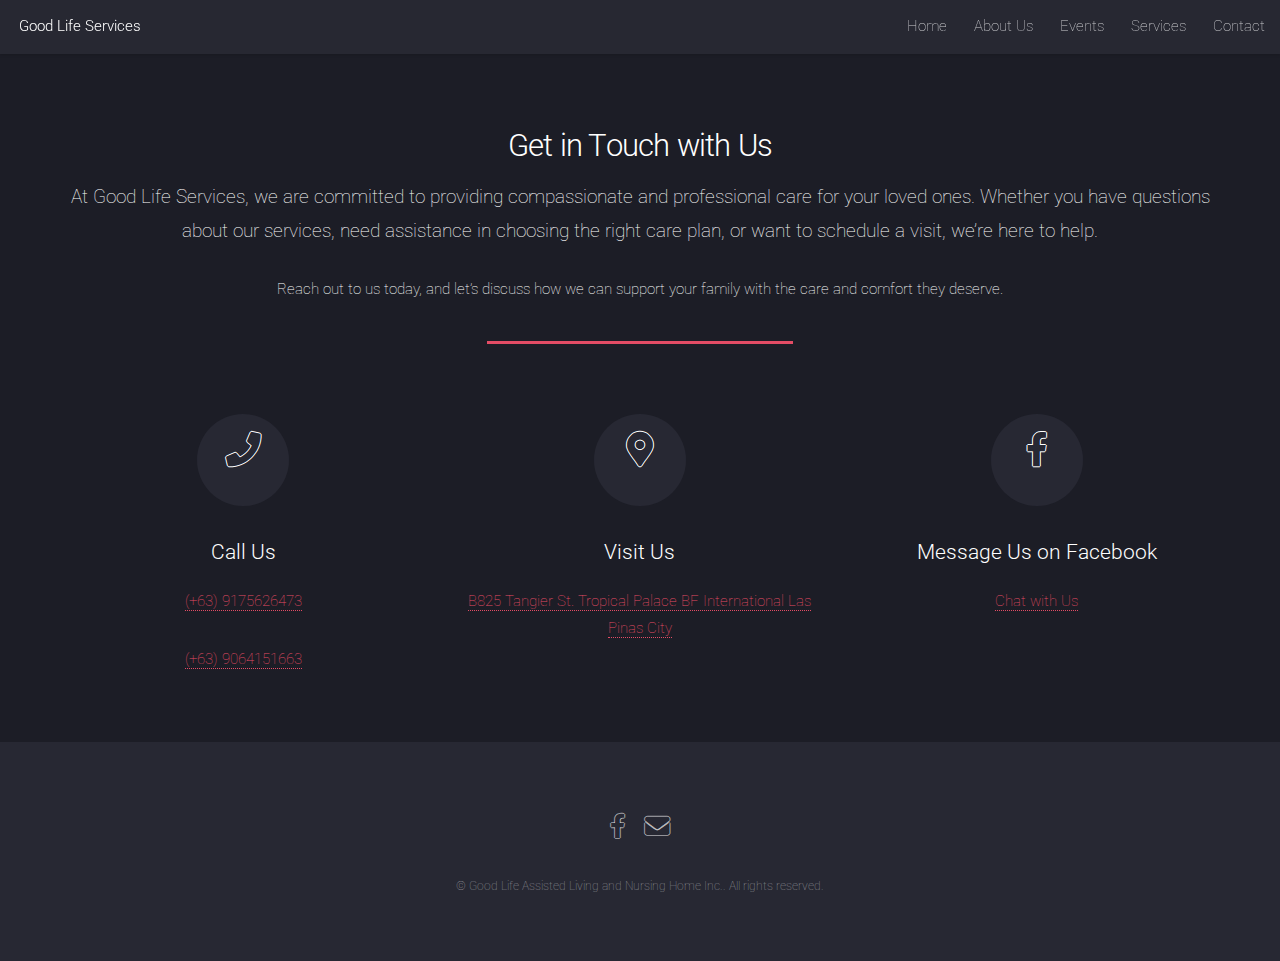
==== commit 759e9dd3: "Add files via upload" ====
--- a/contact-us.html
+++ b/contact-us.html
@@ -49,8 +49,8 @@
 									<span class="icon solid alt major fa-map-marker-alt"></span>
 									<h3>Visit Us</h3>
 									<p>
-										<a href="https://www.google.com/maps/place/15+Heidelberg,+Parañaque,+Metro+Manila/@14.4582154,121.0023064,19.75z/data=!4m6!3m5!1s0x3397ce13c557c933:0xd1080f5c8e64e7ed!8m2!3d14.4581882!4d121.0026833!16s%2Fg%2F11g18zyq3r?entry=ttu&g_ep=EgoyMDI1MDIyNC4wIKXMDSoJLDEwMjExNDUzSAFQAw%3D%3D" target="_blank">
-											#15 Heidelberg St., BF Northwest, BF Homes, Parañaque, Philippines
+										<a href="https://www.google.com/maps/place/Good+life+elders+home/@14.4497676,121.0081015,19.75z/data=!4m6!3m5!1s0x3397cf16514ec1b3:0x81f78ebc4fdecd63!8m2!3d14.4499021!4d121.0078798!16s%2Fg%2F11rk28xcv5?entry=ttu&g_ep=EgoyMDI1MDIyNS4wIKXMDSoASAFQAw%3D%3D" target="_blank">
+											B825 Tangier St. Tropical Palace BF International Las Pinas City
 										</a>
 									</p>
 								</section>
